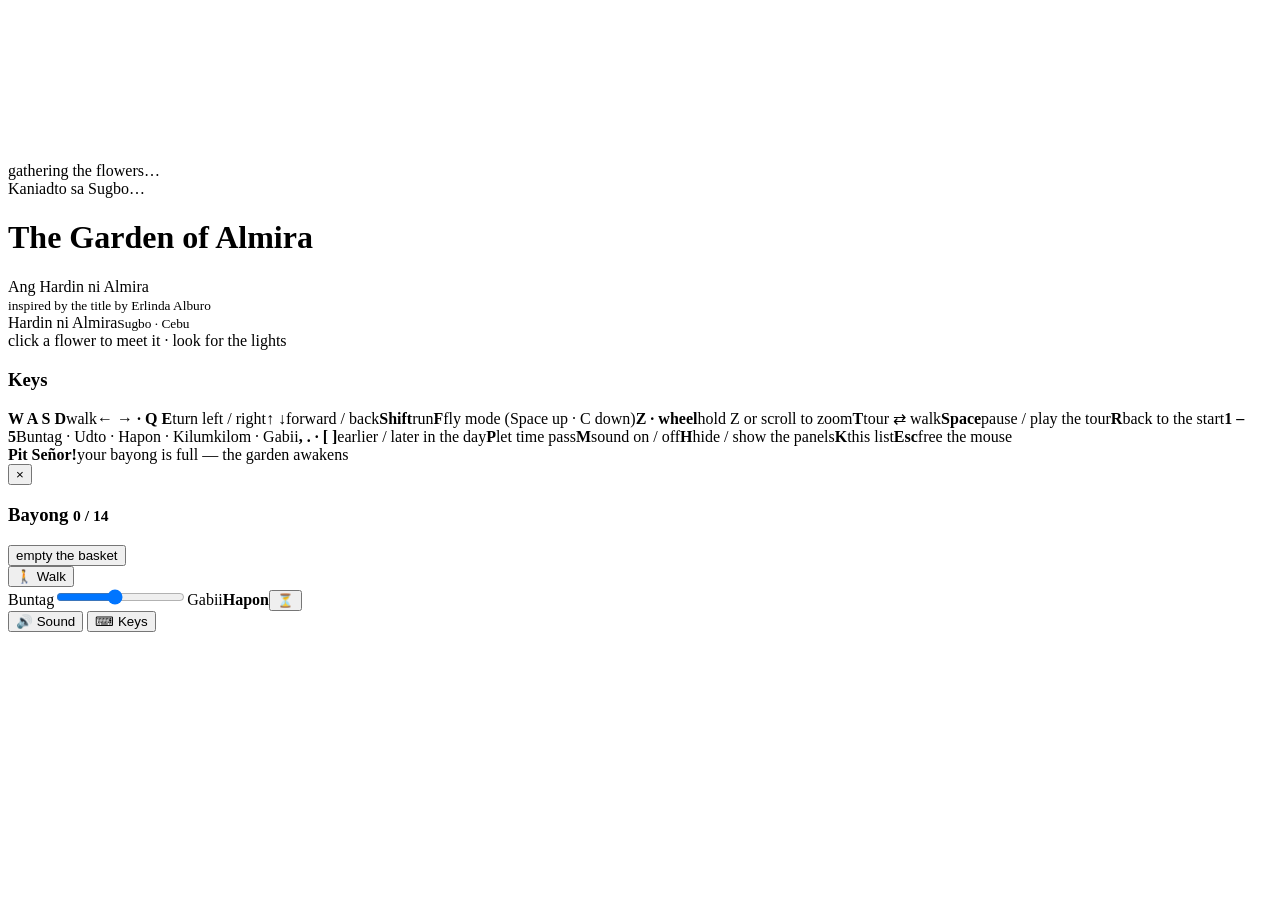
==== public/index.html @ 2711ca9f "Restructure into engine/world/flora/fauna/fx/game modules; physics, shore, hills Architecture - boot" ====
<!doctype html>
<html lang="en">
<head>
<meta charset="utf-8">
<meta name="viewport" content="width=device-width, initial-scale=1">
<title>The Garden of Almira</title>
<link rel="preconnect" href="https://fonts.googleapis.com">
<link href="https://fonts.googleapis.com/css2?family=Cormorant+Garamond:ital,wght@0,500;0,600;1,400;1,500&display=swap" rel="stylesheet">
<link rel="stylesheet" href="/css/garden.css">
</head>
<body>
<canvas id="scene"></canvas>
<div id="loading">gathering the flowers…</div>

<div id="title">
  <div class="greet">Kaniadto sa Sugbo…</div>
  <h1>The Garden of Almira</h1>
  <div class="ceb">Ang Hardin ni Almira</div>
  <div class="by"><small>inspired by the title by Erlinda Alburo</small></div>
</div>

<div id="brand">Hardin ni Almira<small>Sugbo · Cebu</small></div>
<div id="hint">click a flower to meet it · look for the lights</div>
<div id="tip"></div>
<div id="reticle"></div>
<div id="keys" class="panel"><h3>Keys</h3><div class="kg"><b>W A S D</b><span>walk</span><b>← → · Q E</b><span>turn left / right</span><b>↑ ↓</b><span>forward / back</span><b>Shift</b><span>run</span><b>F</b><span>fly mode (Space up · C down)</span><b>Z · wheel</b><span>hold Z or scroll to zoom</span><b>T</b><span>tour ⇄ walk</span><b>Space</b><span>pause / play the tour</span><b>R</b><span>back to the start</span><b>1 – 5</b><span>Buntag · Udto · Hapon · Kilumkilom · Gabii</span><b>, . · [ ]</b><span>earlier / later in the day</span><b>P</b><span>let time pass</span><b>M</b><span>sound on / off</span><b>H</b><span>hide / show the panels</span><b>K</b><span>this list</span><b>Esc</b><span>free the mouse</span></div></div>
<div id="pit"><b>Pit Señor!</b><span>your bayong is full — the garden awakens</span></div>

<div id="card" class="panel">
  <div class="row"><div id="cdot"></div><div id="cname"></div><button id="cclose" aria-label="close">×</button></div>
  <div id="csci"></div><div id="cfact"></div><div id="cextra"></div>
</div>

<div id="bag" class="panel"><h3>Bayong <small id="count">0 / 14</small></h3><div id="chips"></div><button id="resetbag">empty the basket</button></div>

<div id="bar" class="panel">
  <button id="mode">🚶 Walk</button>
  <div class="sep"></div>
  <div class="tgroup"><span class="lbl">Buntag</span><input id="time" type="range" min="0" max="100" value="45"><span class="lbl">Gabii</span><b id="tname">Hapon</b><button id="autotime" title="let time pass (P)">⏳</button></div>
  <button id="sound" title="sound on / off (M)">🔊 Sound</button>
  <button id="keybtn" title="all keys (K)">⌨ Keys</button>
</div>

<script src="/vendor/babylon.js"></script>
<script src="/js/boot.js"></script>
</body>
</html>
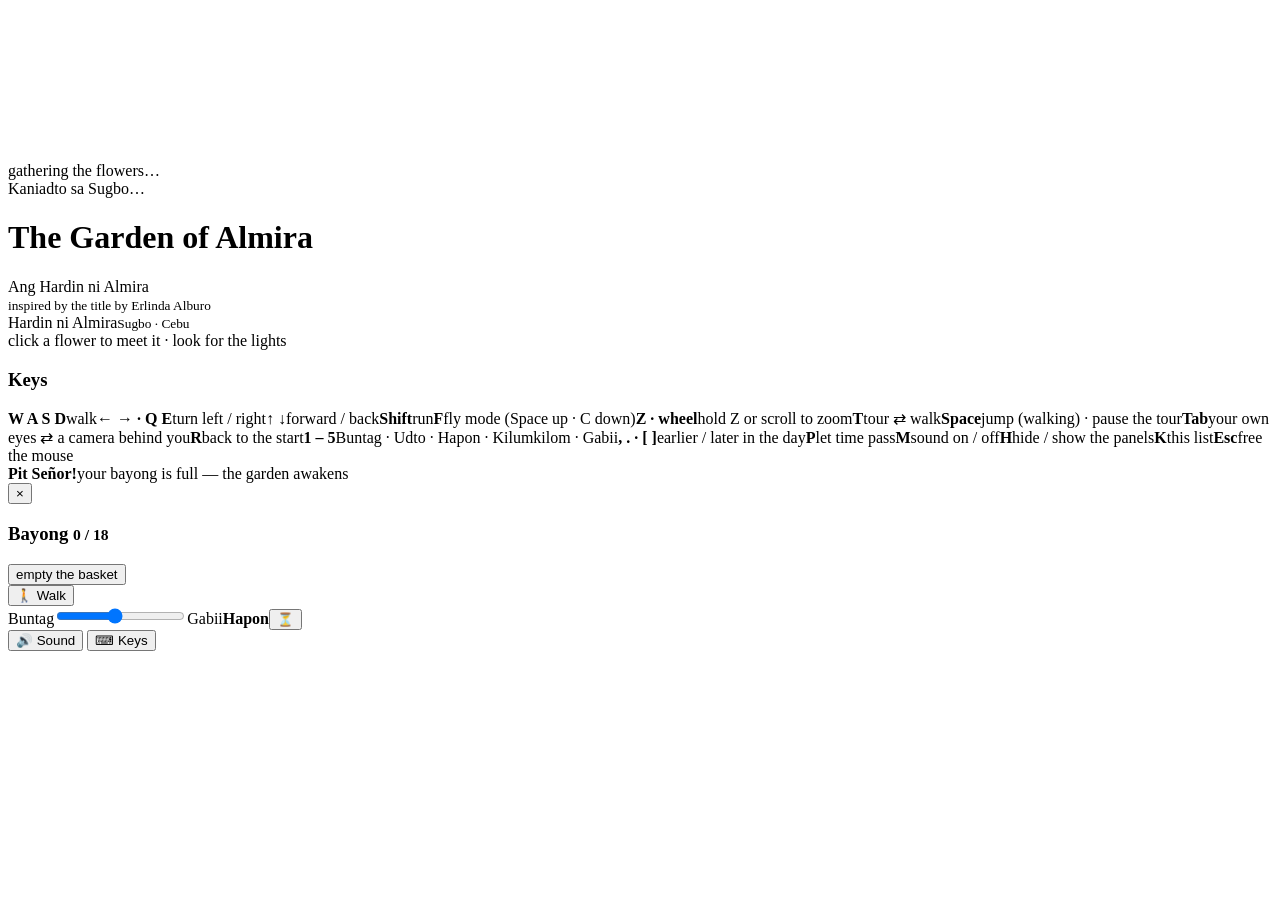
==== commit 478badc1: "Add avatar (Ikaw), four heritage flowers, coconut fix, sound mix - game/avatar.js: a young Cebuana i" ====
--- a/public/index.html
+++ b/public/index.html
@@ -23,7 +23,7 @@
 <div id="hint">click a flower to meet it · look for the lights</div>
 <div id="tip"></div>
 <div id="reticle"></div>
-<div id="keys" class="panel"><h3>Keys</h3><div class="kg"><b>W A S D</b><span>walk</span><b>← → · Q E</b><span>turn left / right</span><b>↑ ↓</b><span>forward / back</span><b>Shift</b><span>run</span><b>F</b><span>fly mode (Space up · C down)</span><b>Z · wheel</b><span>hold Z or scroll to zoom</span><b>T</b><span>tour ⇄ walk</span><b>Space</b><span>pause / play the tour</span><b>R</b><span>back to the start</span><b>1 – 5</b><span>Buntag · Udto · Hapon · Kilumkilom · Gabii</span><b>, . · [ ]</b><span>earlier / later in the day</span><b>P</b><span>let time pass</span><b>M</b><span>sound on / off</span><b>H</b><span>hide / show the panels</span><b>K</b><span>this list</span><b>Esc</b><span>free the mouse</span></div></div>
+<div id="keys" class="panel"><h3>Keys</h3><div class="kg"><b>W A S D</b><span>walk</span><b>← → · Q E</b><span>turn left / right</span><b>↑ ↓</b><span>forward / back</span><b>Shift</b><span>run</span><b>F</b><span>fly mode (Space up · C down)</span><b>Z · wheel</b><span>hold Z or scroll to zoom</span><b>T</b><span>tour ⇄ walk</span><b>Space</b><span>jump (walking) · pause the tour</span><b>Tab</b><span>your own eyes ⇄ a camera behind you</span><b>R</b><span>back to the start</span><b>1 – 5</b><span>Buntag · Udto · Hapon · Kilumkilom · Gabii</span><b>, . · [ ]</b><span>earlier / later in the day</span><b>P</b><span>let time pass</span><b>M</b><span>sound on / off</span><b>H</b><span>hide / show the panels</span><b>K</b><span>this list</span><b>Esc</b><span>free the mouse</span></div></div>
 <div id="pit"><b>Pit Señor!</b><span>your bayong is full — the garden awakens</span></div>
 
 <div id="card" class="panel">
@@ -31,7 +31,7 @@
   <div id="csci"></div><div id="cfact"></div><div id="cextra"></div>
 </div>
 
-<div id="bag" class="panel"><h3>Bayong <small id="count">0 / 14</small></h3><div id="chips"></div><button id="resetbag">empty the basket</button></div>
+<div id="bag" class="panel"><h3>Bayong <small id="count">0 / 18</small></h3><div id="chips"></div><button id="resetbag">empty the basket</button></div>
 
 <div id="bar" class="panel">
   <button id="mode">🚶 Walk</button>
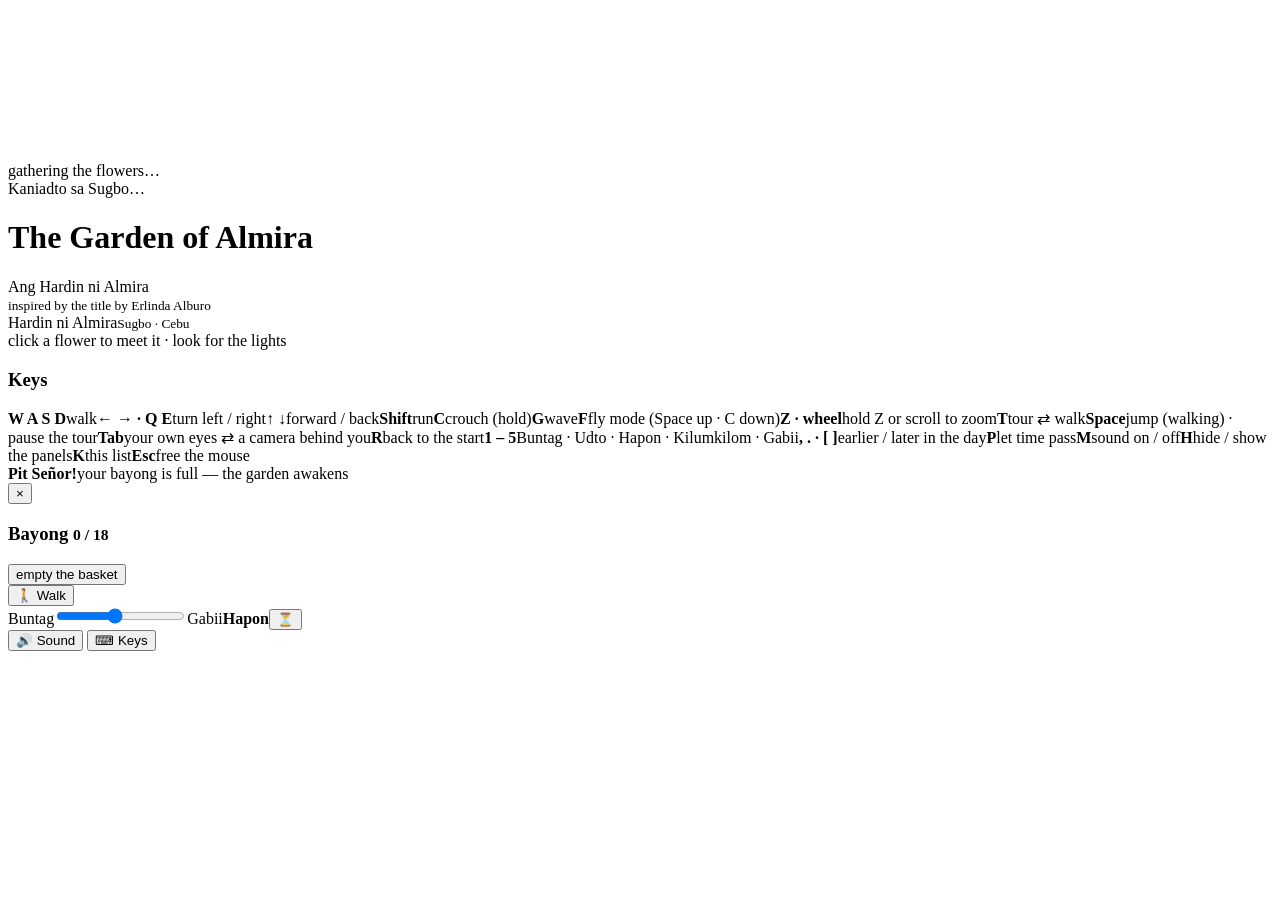
==== commit 2f266b61: "Ikaw taller (1.77 m), crouch (C) and wave (G), turn-in-place steps, hill lean, foliage drag, eased g" ====
--- a/public/index.html
+++ b/public/index.html
@@ -23,12 +23,12 @@
 <div id="hint">click a flower to meet it · look for the lights</div>
 <div id="tip"></div>
 <div id="reticle"></div>
-<div id="keys" class="panel"><h3>Keys</h3><div class="kg"><b>W A S D</b><span>walk</span><b>← → · Q E</b><span>turn left / right</span><b>↑ ↓</b><span>forward / back</span><b>Shift</b><span>run</span><b>F</b><span>fly mode (Space up · C down)</span><b>Z · wheel</b><span>hold Z or scroll to zoom</span><b>T</b><span>tour ⇄ walk</span><b>Space</b><span>jump (walking) · pause the tour</span><b>Tab</b><span>your own eyes ⇄ a camera behind you</span><b>R</b><span>back to the start</span><b>1 – 5</b><span>Buntag · Udto · Hapon · Kilumkilom · Gabii</span><b>, . · [ ]</b><span>earlier / later in the day</span><b>P</b><span>let time pass</span><b>M</b><span>sound on / off</span><b>H</b><span>hide / show the panels</span><b>K</b><span>this list</span><b>Esc</b><span>free the mouse</span></div></div>
+<div id="keys" class="panel"><h3>Keys</h3><div class="kg"><b>W A S D</b><span>walk</span><b>← → · Q E</b><span>turn left / right</span><b>↑ ↓</b><span>forward / back</span><b>Shift</b><span>run</span><b>C</b><span>crouch (hold)</span><b>G</b><span>wave</span><b>F</b><span>fly mode (Space up · C down)</span><b>Z · wheel</b><span>hold Z or scroll to zoom</span><b>T</b><span>tour ⇄ walk</span><b>Space</b><span>jump (walking) · pause the tour</span><b>Tab</b><span>your own eyes ⇄ a camera behind you</span><b>R</b><span>back to the start</span><b>1 – 5</b><span>Buntag · Udto · Hapon · Kilumkilom · Gabii</span><b>, . · [ ]</b><span>earlier / later in the day</span><b>P</b><span>let time pass</span><b>M</b><span>sound on / off</span><b>H</b><span>hide / show the panels</span><b>K</b><span>this list</span><b>Esc</b><span>free the mouse</span></div></div>
 <div id="pit"><b>Pit Señor!</b><span>your bayong is full — the garden awakens</span></div>
 
 <div id="card" class="panel">
   <div class="row"><div id="cdot"></div><div id="cname"></div><button id="cclose" aria-label="close">×</button></div>
-  <div id="csci"></div><div id="cfact"></div><div id="cextra"></div>
+  <div id="cnames"></div><div id="csci"></div><div id="cfact"></div><div id="cmeta"></div><div id="cextra"></div>
 </div>
 
 <div id="bag" class="panel"><h3>Bayong <small id="count">0 / 18</small></h3><div id="chips"></div><button id="resetbag">empty the basket</button></div>
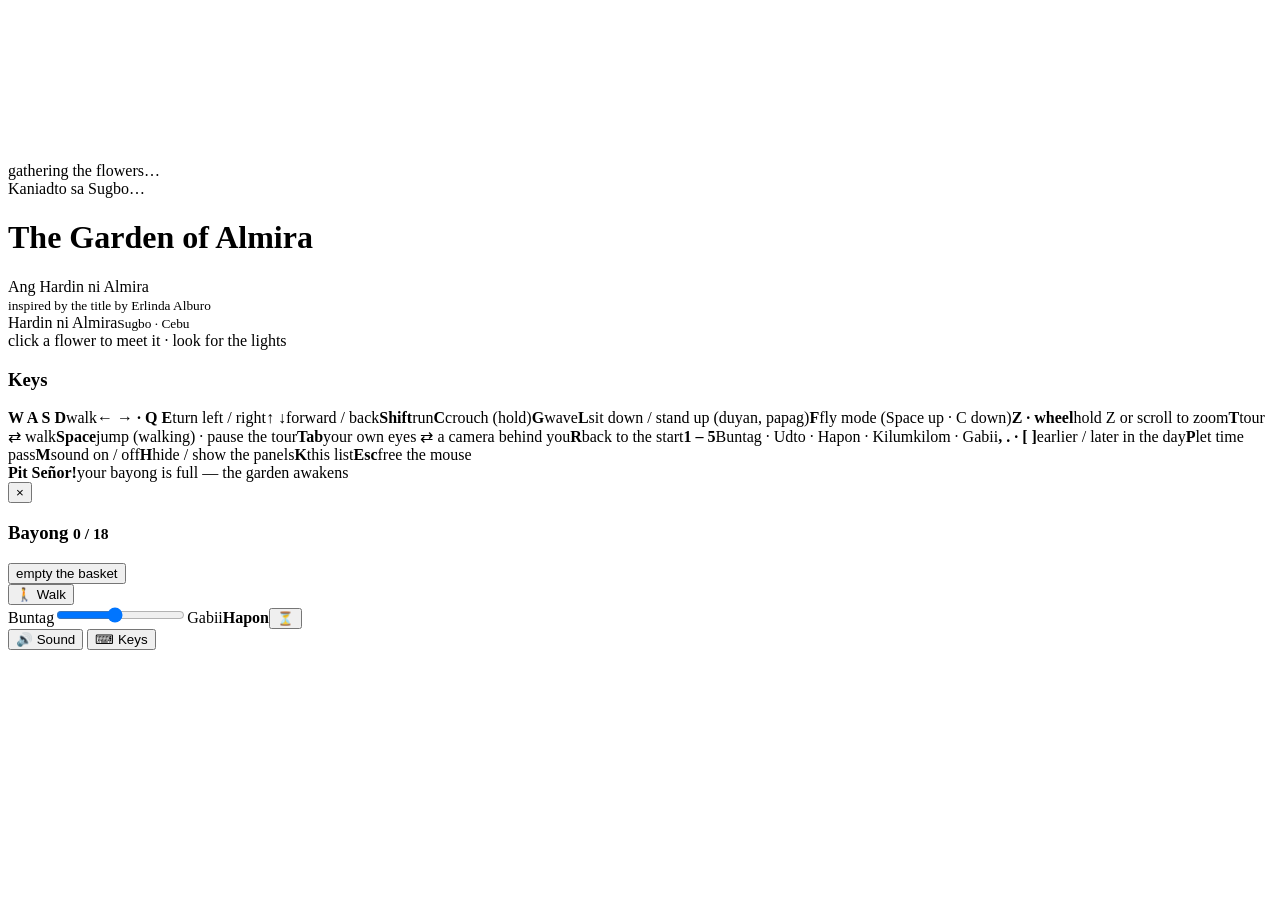
==== commit 1912bc16: "Sit with L (duyan swings, papag bench); duyan is solid; skirt drapes over the legs (no knees poking " ====
--- a/public/index.html
+++ b/public/index.html
@@ -23,7 +23,7 @@
 <div id="hint">click a flower to meet it · look for the lights</div>
 <div id="tip"></div>
 <div id="reticle"></div>
-<div id="keys" class="panel"><h3>Keys</h3><div class="kg"><b>W A S D</b><span>walk</span><b>← → · Q E</b><span>turn left / right</span><b>↑ ↓</b><span>forward / back</span><b>Shift</b><span>run</span><b>C</b><span>crouch (hold)</span><b>G</b><span>wave</span><b>F</b><span>fly mode (Space up · C down)</span><b>Z · wheel</b><span>hold Z or scroll to zoom</span><b>T</b><span>tour ⇄ walk</span><b>Space</b><span>jump (walking) · pause the tour</span><b>Tab</b><span>your own eyes ⇄ a camera behind you</span><b>R</b><span>back to the start</span><b>1 – 5</b><span>Buntag · Udto · Hapon · Kilumkilom · Gabii</span><b>, . · [ ]</b><span>earlier / later in the day</span><b>P</b><span>let time pass</span><b>M</b><span>sound on / off</span><b>H</b><span>hide / show the panels</span><b>K</b><span>this list</span><b>Esc</b><span>free the mouse</span></div></div>
+<div id="keys" class="panel"><h3>Keys</h3><div class="kg"><b>W A S D</b><span>walk</span><b>← → · Q E</b><span>turn left / right</span><b>↑ ↓</b><span>forward / back</span><b>Shift</b><span>run</span><b>C</b><span>crouch (hold)</span><b>G</b><span>wave</span><b>L</b><span>sit down / stand up (duyan, papag)</span><b>F</b><span>fly mode (Space up · C down)</span><b>Z · wheel</b><span>hold Z or scroll to zoom</span><b>T</b><span>tour ⇄ walk</span><b>Space</b><span>jump (walking) · pause the tour</span><b>Tab</b><span>your own eyes ⇄ a camera behind you</span><b>R</b><span>back to the start</span><b>1 – 5</b><span>Buntag · Udto · Hapon · Kilumkilom · Gabii</span><b>, . · [ ]</b><span>earlier / later in the day</span><b>P</b><span>let time pass</span><b>M</b><span>sound on / off</span><b>H</b><span>hide / show the panels</span><b>K</b><span>this list</span><b>Esc</b><span>free the mouse</span></div></div>
 <div id="pit"><b>Pit Señor!</b><span>your bayong is full — the garden awakens</span></div>
 
 <div id="card" class="panel">
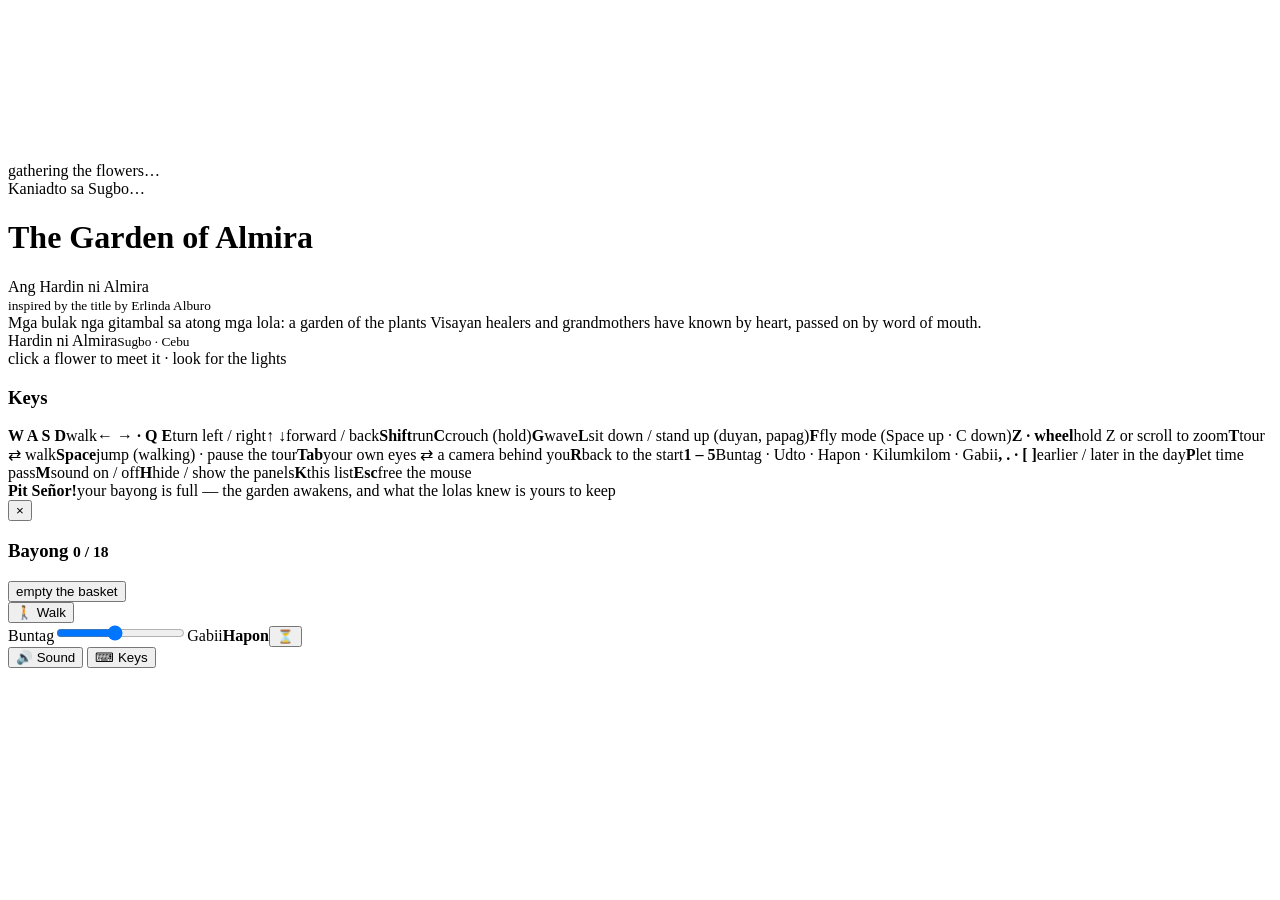
==== commit beb2915d: "Vision: Visayan herbal practice and oral tradition. Each flower card gains 'Sa naandan' (in traditio" ====
--- a/public/index.html
+++ b/public/index.html
@@ -4,6 +4,9 @@
 <meta charset="utf-8">
 <meta name="viewport" content="width=device-width, initial-scale=1">
 <title>The Garden of Almira</title>
+<link rel="icon" href="/favicon.svg" type="image/svg+xml">
+<link rel="apple-touch-icon" href="/apple-touch-icon.png">
+<meta name="theme-color" content="#17120d">
 <link rel="preconnect" href="https://fonts.googleapis.com">
 <link href="https://fonts.googleapis.com/css2?family=Cormorant+Garamond:ital,wght@0,500;0,600;1,400;1,500&display=swap" rel="stylesheet">
 <link rel="stylesheet" href="/css/garden.css">
@@ -17,6 +20,7 @@
   <h1>The Garden of Almira</h1>
   <div class="ceb">Ang Hardin ni Almira</div>
   <div class="by"><small>inspired by the title by Erlinda Alburo</small></div>
+  <div class="vision">Mga bulak nga gitambal sa atong mga lola: a garden of the plants Visayan healers and grandmothers have known by heart, passed on by word of mouth.</div>
 </div>
 
 <div id="brand">Hardin ni Almira<small>Sugbo · Cebu</small></div>
@@ -24,11 +28,11 @@
 <div id="tip"></div>
 <div id="reticle"></div>
 <div id="keys" class="panel"><h3>Keys</h3><div class="kg"><b>W A S D</b><span>walk</span><b>← → · Q E</b><span>turn left / right</span><b>↑ ↓</b><span>forward / back</span><b>Shift</b><span>run</span><b>C</b><span>crouch (hold)</span><b>G</b><span>wave</span><b>L</b><span>sit down / stand up (duyan, papag)</span><b>F</b><span>fly mode (Space up · C down)</span><b>Z · wheel</b><span>hold Z or scroll to zoom</span><b>T</b><span>tour ⇄ walk</span><b>Space</b><span>jump (walking) · pause the tour</span><b>Tab</b><span>your own eyes ⇄ a camera behind you</span><b>R</b><span>back to the start</span><b>1 – 5</b><span>Buntag · Udto · Hapon · Kilumkilom · Gabii</span><b>, . · [ ]</b><span>earlier / later in the day</span><b>P</b><span>let time pass</span><b>M</b><span>sound on / off</span><b>H</b><span>hide / show the panels</span><b>K</b><span>this list</span><b>Esc</b><span>free the mouse</span></div></div>
-<div id="pit"><b>Pit Señor!</b><span>your bayong is full — the garden awakens</span></div>
+<div id="pit"><b>Pit Señor!</b><span>your bayong is full — the garden awakens, and what the lolas knew is yours to keep</span></div>
 
 <div id="card" class="panel">
   <div class="row"><div id="cdot"></div><div id="cname"></div><button id="cclose" aria-label="close">×</button></div>
-  <div id="cnames"></div><div id="csci"></div><div id="cfact"></div><div id="cmeta"></div><div id="cextra"></div>
+  <div id="cnames"></div><div id="csci"></div><div id="cfact"></div><div id="ctrad"></div><div id="ckeep"></div><div id="cmeta"></div><div id="cextra"></div>
 </div>
 
 <div id="bag" class="panel"><h3>Bayong <small id="count">0 / 18</small></h3><div id="chips"></div><button id="resetbag">empty the basket</button></div>
@@ -42,6 +46,7 @@
 </div>
 
 <script src="/vendor/babylon.js"></script>
+<script src="/vendor/babylonjs.loaders.min.js"></script>
 <script src="/js/boot.js"></script>
 </body>
 </html>
